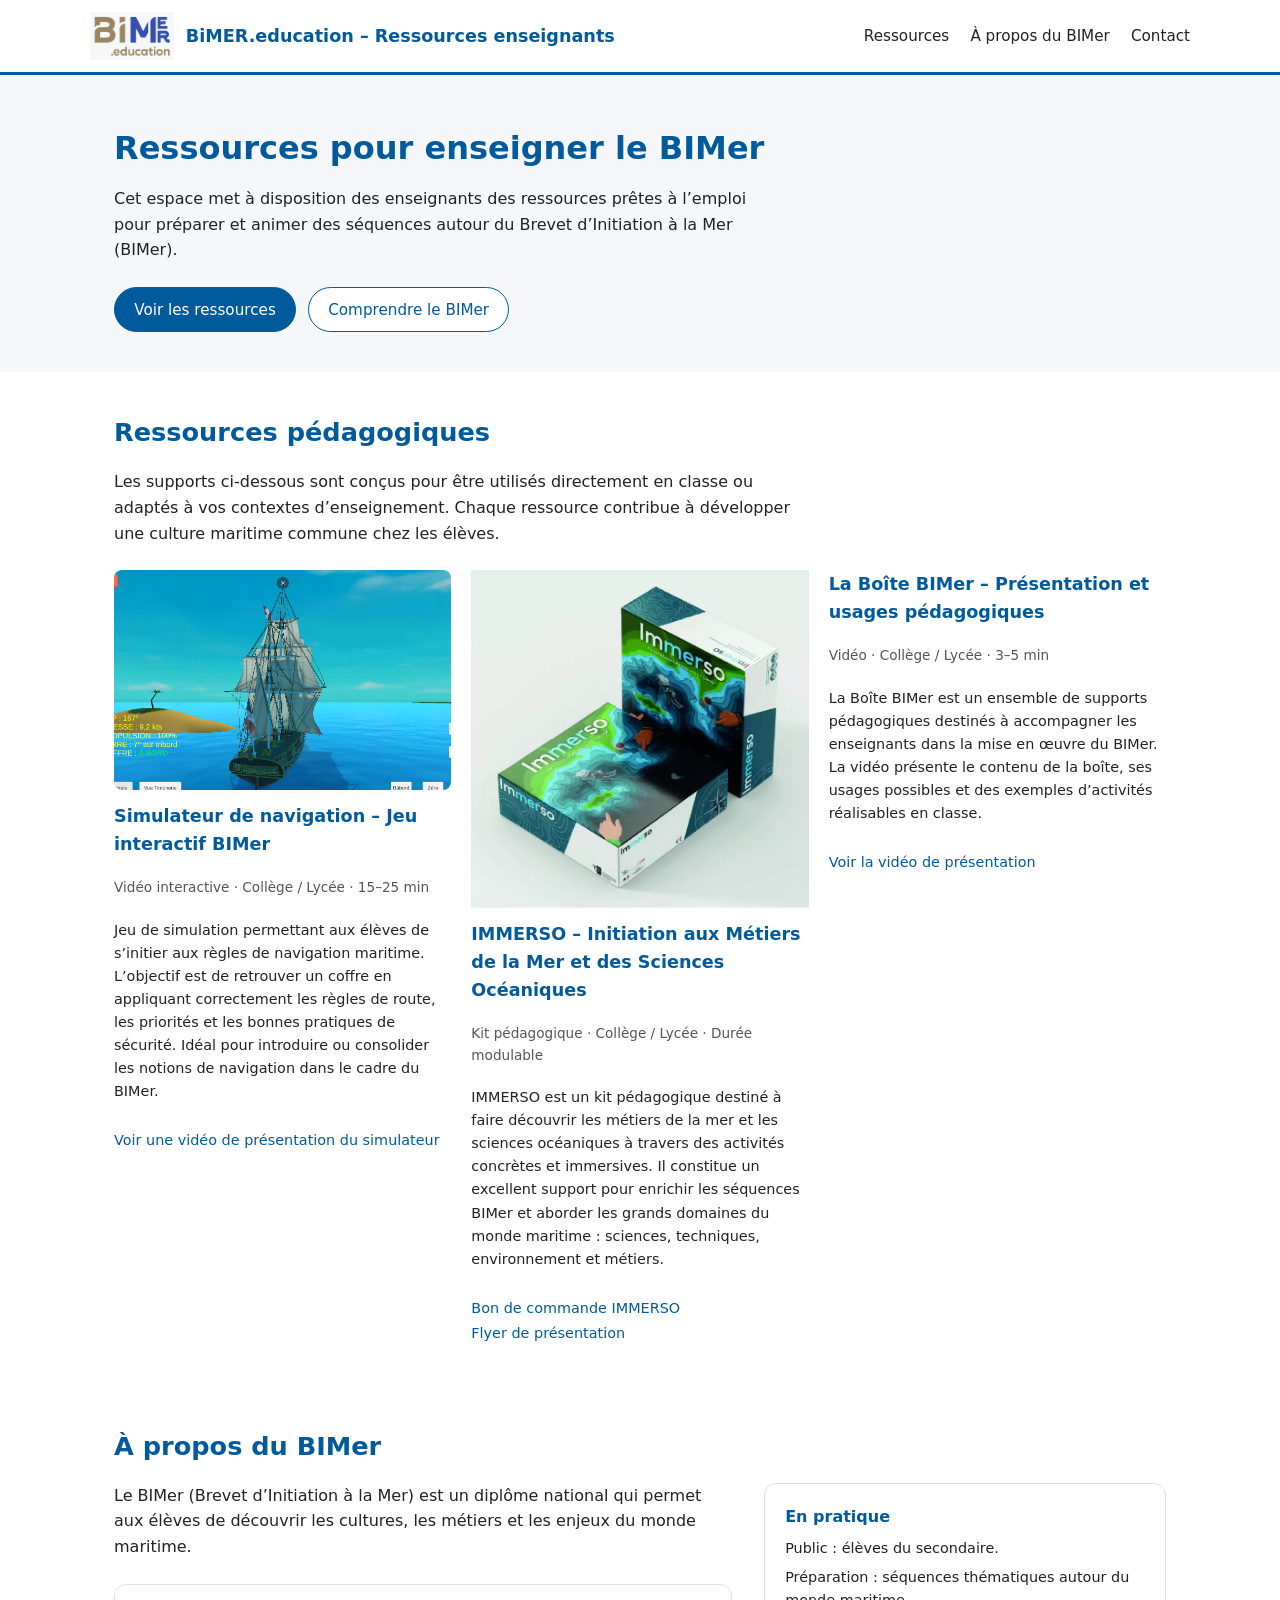
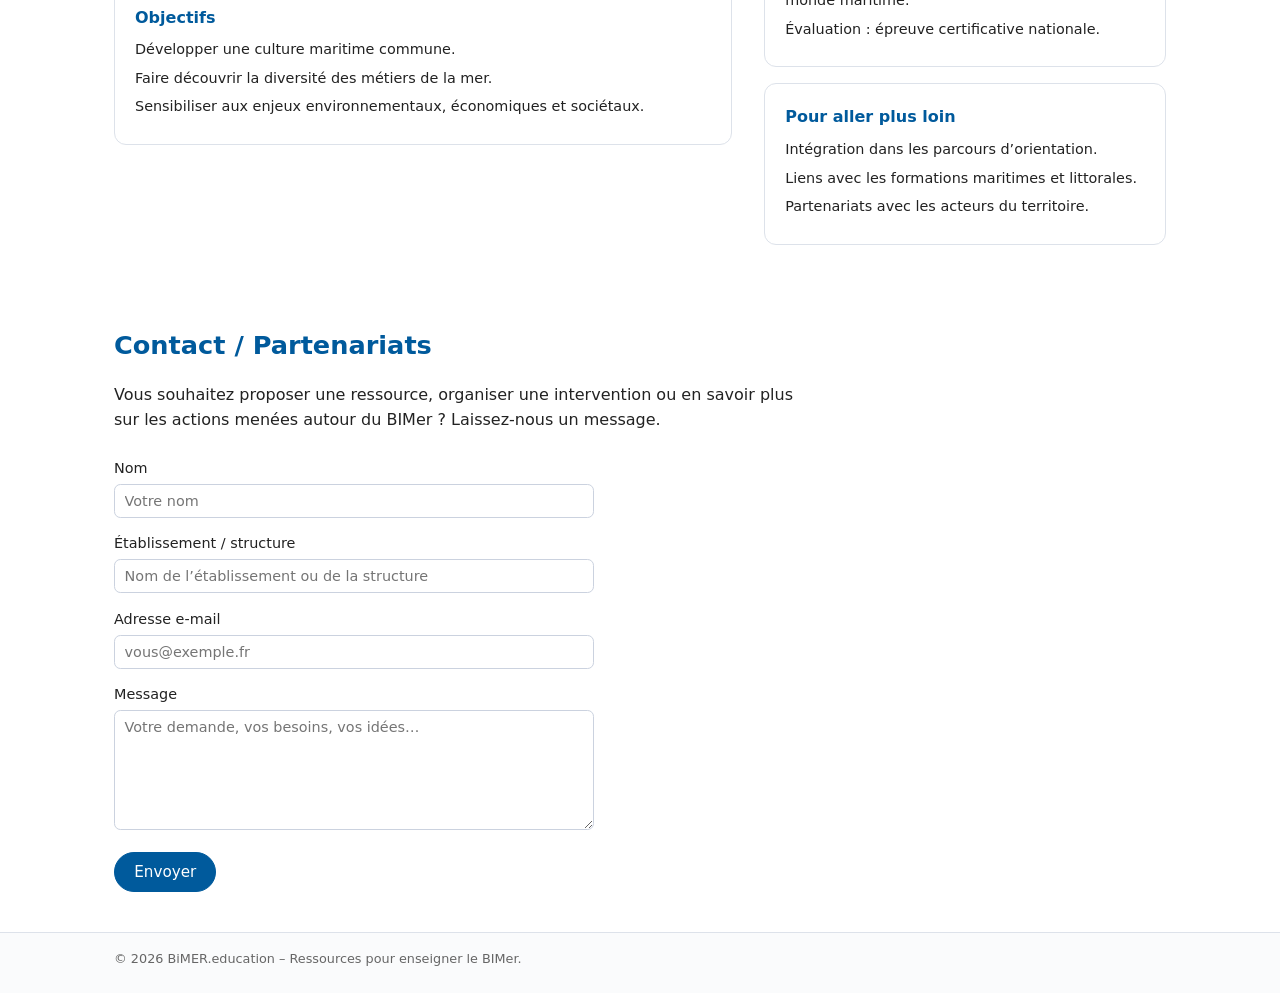
==== index.html @ 68fe8264 "Update index.html" ====
<!DOCTYPE html>
<html lang="fr">
<head>
  <meta charset="UTF-8">
  <title>Ressources pour enseigner le BIMer</title>
  <meta name="viewport" content="width=device-width, initial-scale=1">
  <link rel="stylesheet" href="css/style.css">
</head>

<body>

<header>
  <div class="container nav">
    <div class="logo">
      <img src="assets/logo-bimer.png" alt="Logo BiMER.education">
      <div class="logo-text">BiMER.education – Ressources enseignants</div>
    </div>
    <nav>
      <a href="#ressources">Ressources</a>
      <a href="#bimer">À propos du BIMer</a>
      <a href="#contact">Contact</a>
    </nav>
  </div>
</header>

<main>

  <!-- HERO -->
  <section class="hero">
    <div class="container">
      <h1>Ressources pour enseigner le BIMer</h1>
      <p>
        Cet espace met à disposition des enseignants des ressources prêtes à l’emploi
        pour préparer et animer des séquences autour du Brevet d’Initiation à la Mer (BIMer).
      </p>
      <div class="hero-buttons">
        <a href="#ressources" class="btn btn-primary">Voir les ressources</a>
        <a href="#bimer" class="btn btn-outline">Comprendre le BIMer</a>
      </div>
    </div>
  </section>

  <!-- RESSOURCES -->
  <section id="ressources">
    <div class="container">
      <h2>Ressources pédagogiques</h2>
      <p class="section-intro">
        Les supports ci-dessous sont conçus pour être utilisés directement en classe ou adaptés
        à vos contextes d’enseignement. Chaque ressource contribue à développer une culture
        maritime commune chez les élèves.
      </p>

      <div class="resources-grid">

        <!-- RESSOURCE 1 -->
        <article class="resource-card">
  <img src="assets/simulateur.png" alt="Simulateur de navigation" class="resource-img">

  <h3>Simulateur de navigation – Jeu interactif BIMer</h3>
  <div class="resource-meta">
    Vidéo interactive · Collège / Lycée · 15–25 min
  </div>
  <p class="resource-desc">
    Jeu de simulation permettant aux élèves de s’initier aux règles de navigation maritime.
    L’objectif est de retrouver un coffre en appliquant correctement les règles de route,
    les priorités et les bonnes pratiques de sécurité. Idéal pour introduire ou consolider
    les notions de navigation dans le cadre du BIMer.
  </p>
  <div class="resource-link">
    <a href="https://podeduc.apps.education.fr/video/142656-simulateur-bimer/" target="_blank" rel="noopener">
      Voir une vidéo de présentation du simulateur
    </a>
  </div>
</article>
   

        <!-- RESSOURCE 2 -->
        <article class="resource-card">
  <img src="assets/immerso.jpg" alt="IMMERSO – Initiation aux Métiers de la Mer et des Sciences Océaniques" class="resource-image">

  <h3>IMMERSO – Initiation aux Métiers de la Mer et des Sciences Océaniques</h3>

  <div class="resource-meta">
    Kit pédagogique · Collège / Lycée · Durée modulable
  </div>

  <p class="resource-desc">
    IMMERSO est un kit pédagogique destiné à faire découvrir les métiers de la mer
    et les sciences océaniques à travers des activités concrètes et immersives.
    Il constitue un excellent support pour enrichir les séquences BIMer et aborder
    les grands domaines du monde maritime : sciences, techniques, environnement et métiers.
  </p>

  <div class="resource-link">
    <a href="https://www.pedagogie.ac-aix-marseille.fr/upload/docs/application/pdf/2025-09/bon_de_commande_immerso.pdf" target="_blank" rel="noopener">
      Bon de commande IMMERSO
    </a><br>
    <a href="https://www.pedagogie.ac-aix-marseille.fr/upload/docs/application/pdf/2025-09/immerso_-_presentation.pdf" target="_blank" rel="noopener">
      Flyer de présentation
    </a>
  </div>
</article>

        <!-- RESSOURCE 3 -->
        <article class="resource-card">
          <h3>La Boîte BIMer – Présentation et usages pédagogiques</h3>
          <div class="resource-meta">
            Vidéo · Collège / Lycée · 3–5 min
          </div>
          <p class="resource-desc">
            La Boîte BIMer est un ensemble de supports pédagogiques destinés à accompagner
            les enseignants dans la mise en œuvre du BIMer. La vidéo présente le contenu
            de la boîte, ses usages possibles et des exemples d’activités réalisables en classe.
          </p>
          <div class="resource-link">
            <a href="https://podeduc.apps.education.fr/video/133400-la-boite-bimereducationmp4/" target="_blank" rel="noopener">
              Voir la vidéo de présentation
            </a>
          </div>
        </article>

      </div>
    </div>
  </section>

  <!-- A PROPOS -->
  <section id="bimer">
    <div class="container">
      <h2>À propos du BIMer</h2>
      <div class="about-grid">
        <div>
          <p class="section-intro">
            Le BIMer (Brevet d’Initiation à la Mer) est un diplôme national qui permet aux élèves
            de découvrir les cultures, les métiers et les enjeux du monde maritime.
          </p>
          <div class="about-box">
            <h3>Objectifs</h3>
            <ul class="about-list">
              <li>Développer une culture maritime commune.</li>
              <li>Faire découvrir la diversité des métiers de la mer.</li>
              <li>Sensibiliser aux enjeux environnementaux, économiques et sociétaux.</li>
            </ul>
          </div>
        </div>
        <div>
          <div class="about-box">
            <h3>En pratique</h3>
            <ul class="about-list">
              <li>Public : élèves du secondaire.</li>
              <li>Préparation : séquences thématiques autour du monde maritime.</li>
              <li>Évaluation : épreuve certificative nationale.</li>
            </ul>
          </div>
          <div class="about-box" style="margin-top: 1rem;">
            <h3>Pour aller plus loin</h3>
            <ul class="about-list">
              <li>Intégration dans les parcours d’orientation.</li>
              <li>Liens avec les formations maritimes et littorales.</li>
              <li>Partenariats avec les acteurs du territoire.</li>
            </ul>
          </div>
        </div>
      </div>
    </div>
  </section>

  <!-- CONTACT -->
  <section id="contact">
    <div class="container">
      <h2>Contact / Partenariats</h2>
      <p class="section-intro">
        Vous souhaitez proposer une ressource, organiser une intervention ou en savoir plus
        sur les actions menées autour du BIMer ? Laissez-nous un message.
      </p>

      <form class="contact-form" action="https://formsubmit.co/cmqindmer@gmail.com" method="POST">
  
  <!-- Anti-spam -->
  <input type="hidden" name="_captcha" value="false">
  
  <!-- Page de remerciement (optionnel) -->
  <input type="hidden" name="_next" value="https://cmqindmer-arch.github.io/bimer-education-site/merci.html">

  <div class="form-group">
    <label for="nom">Nom</label>
    <input id="nom" type="text" name="nom" placeholder="Votre nom" required>
  </div>

  <div class="form-group">
    <label for="etab">Établissement / structure</label>
    <input id="etab" type="text" name="etablissement" placeholder="Nom de l’établissement ou de la structure">
  </div>

  <div class="form-group">
    <label for="email">Adresse e-mail</label>
    <input id="email" type="email" name="email" placeholder="vous@exemple.fr" required>
  </div>

  <div class="form-group">
    <label for="message">Message</label>
    <textarea id="message" name="message" placeholder="Votre demande, vos besoins, vos idées…" required></textarea>
  </div>

  <button type="submit" class="btn btn-primary">Envoyer</button>
</form>
      </form>
    </div>
  </section>

</main>

<footer>
  <div class="container">
    © 2026 BiMER.education – Ressources pour enseigner le BIMer.
  </div>
</footer>

</body>
</html>
---- css/style.css ----
:root {
  --bimer-gold: #c9a46a;
  --bimer-blue: #005a9c;
  --bg-light: #f5f7fa;
  --text-dark: #222;
}

* {
  box-sizing: border-box;
  margin: 0;
  padding: 0;
  font-family: system-ui, -apple-system, BlinkMacSystemFont, "Segoe UI", sans-serif;
}

body {
  background: #ffffff;
  color: var(--text-dark);
  line-height: 1.6;
}

header {
  border-bottom: 3px solid var(--bimer-blue);
  background: #ffffff;
  position: sticky;
  top: 0;
  z-index: 10;
}

.container {
  max-width: 1100px;
  margin: 0 auto;
  padding: 0 1.5rem;
}

.nav {
  display: flex;
  align-items: center;
  justify-content: space-between;
  padding: 0.75rem 0;
}

.logo {
  display: flex;
  align-items: center;
  gap: 0.75rem;
}

.logo img {
  height: 48px;
  width: auto;
  display: block;
}

.logo-text {
  font-size: 1.1rem;
  font-weight: 600;
  color: var(--bimer-blue);
}

nav a {
  margin-left: 1rem;
  text-decoration: none;
  color: var(--text-dark);
  font-size: 0.95rem;
  font-weight: 500;
}

nav a:hover {
  color: var(--bimer-blue);
}

.hero {
  padding: 3rem 0 2.5rem;
  background: var(--bg-light);
}

.hero h1 {
  font-size: 2rem;
  margin-bottom: 0.75rem;
  color: var(--bimer-blue);
}

.hero p {
  max-width: 650px;
  margin-bottom: 1.5rem;
}

.hero-buttons {
  display: flex;
  flex-wrap: wrap;
  gap: 0.75rem;
}

.btn {
  display: inline-block;
  padding: 0.6rem 1.2rem;
  border-radius: 999px;
  border: 1px solid var(--bimer-blue);
  text-decoration: none;
  font-size: 0.95rem;
  font-weight: 500;
  cursor: pointer;
}

.btn-primary {
  background: var(--bimer-blue);
  color: #fff;
}

.btn-outline {
  background: #fff;
  color: var(--bimer-blue);
}

section {
  padding: 2.5rem 0;
}

section h2 {
  font-size: 1.6rem;
  margin-bottom: 1rem;
  color: var(--bimer-blue);
}

.section-intro {
  max-width: 700px;
  margin-bottom: 1.5rem;
}

.resources-grid {
  display: grid;
  grid-template-columns: repeat(auto-fit, minmax(260px, 1fr));
  gap: 1.25rem;
}

.resource-card {
  display: flex;
  flex-direction: column;
  gap: 12px;
}

.resource-img {
  width: 100%;
  height: 220px;        /* Ajuste la hauteur ici si tu veux plus ou moins grand */
  object-fit: cover;    /* Remplit la zone sans déformation */
  border-radius: 8px;   /* Même arrondi que la carte */
  display: block;
}
.resource-card h3 {
  font-size: 1.1rem;
  margin-bottom: 0.4rem;
  color: var(--bimer-blue);
}

.resource-meta {
  font-size: 0.85rem;
  color: #555;
  margin-bottom: 0.5rem;
}

.resource-desc {
  font-size: 0.9rem;
  margin-bottom: 0.75rem;
}

.resource-link a {
  font-size: 0.9rem;
  color: var(--bimer-blue);
  text-decoration: none;
  font-weight: 500;
}

.resource-link a:hover {
  text-decoration: underline;
}

.about-grid {
  display: grid;
  grid-template-columns: minmax(0, 2fr) minmax(0, 1.3fr);
  gap: 2rem;
  align-items: flex-start;
}

.about-box {
  border-radius: 0.75rem;
  border: 1px solid #dde2ea;
  padding: 1.25rem;
  background: #fff;
  font-size: 0.95rem;
}

.about-box h3 {
  font-size: 1rem;
  margin-bottom: 0.5rem;
  color: var(--bimer-blue);
}

.about-list {
  list-style: none;
  padding-left: 0;
  font-size: 0.9rem;
}

.about-list li {
  margin-bottom: 0.35rem;
}

.contact-form {
  max-width: 480px;
}

.form-group {
  margin-bottom: 0.9rem;
}

label {
  display: block;
  font-size: 0.9rem;
  margin-bottom: 0.25rem;
}

input, textarea {
  width: 100%;
  padding: 0.5rem 0.6rem;
  border-radius: 0.4rem;
  border: 1px solid #cbd2df;
  font-size: 0.9rem;
}

textarea {
  min-height: 120px;
  resize: vertical;
}

footer {
  border-top: 1px solid #dde2ea;
  padding: 1rem 0 1.5rem;
  font-size: 0.8rem;
  color: #666;
  background: #fafbfc;
}

@media (max-width: 720px) {
  .nav {
    flex-direction: column;
    align-items: flex-start;
    gap: 0.5rem;
  }
  nav a {
    margin-left: 0;
    margin-right: 1rem;
  }
  .hero {
    padding-top: 2rem;
  }
  .about-grid {
    grid-template-columns: 1fr;
  }
}
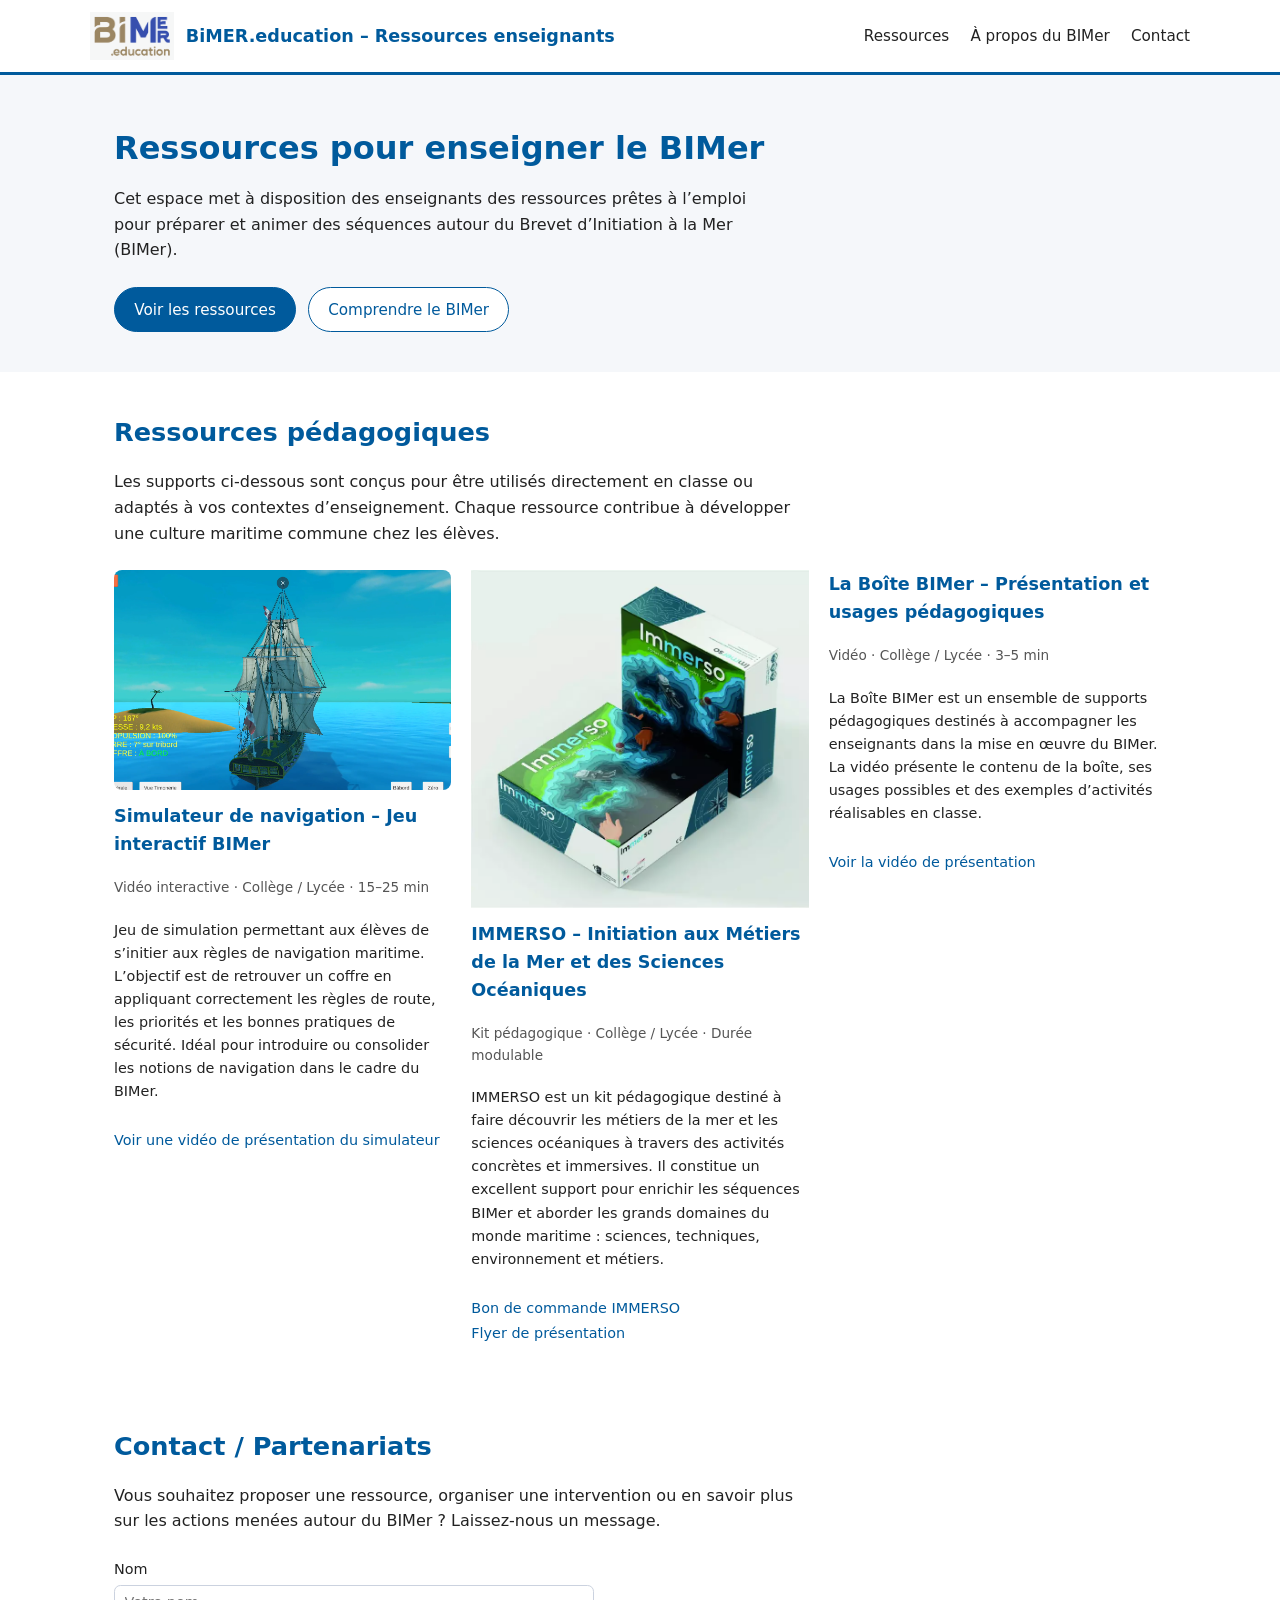
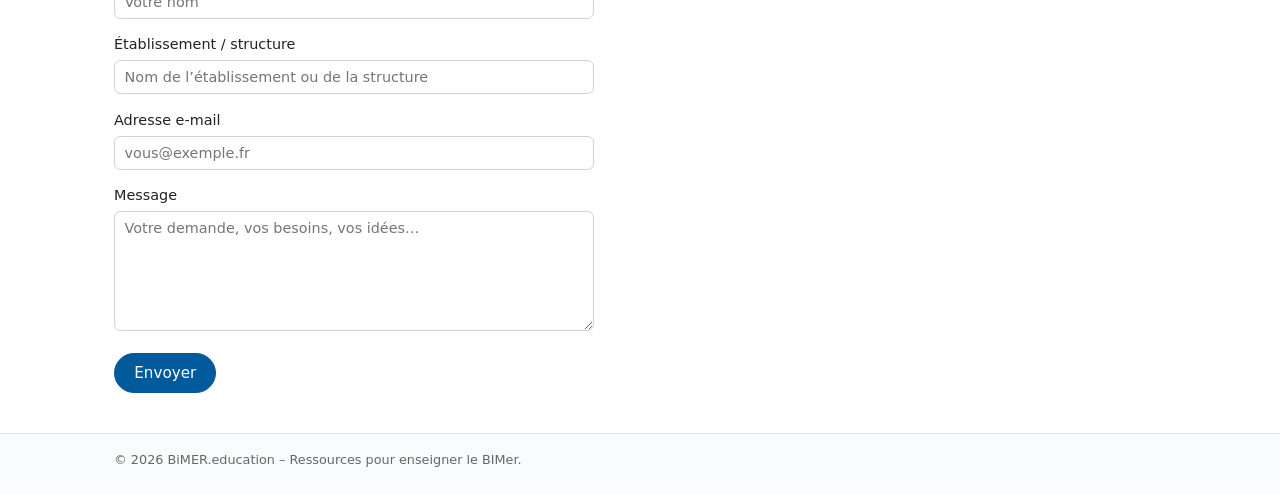
==== commit c1fc3380: "Update index.html" ====
--- a/index.html
+++ b/index.html
@@ -123,47 +123,6 @@
     </div>
   </section>
 
-  <!-- A PROPOS -->
-  <section id="bimer">
-    <div class="container">
-      <h2>À propos du BIMer</h2>
-      <div class="about-grid">
-        <div>
-          <p class="section-intro">
-            Le BIMer (Brevet d’Initiation à la Mer) est un diplôme national qui permet aux élèves
-            de découvrir les cultures, les métiers et les enjeux du monde maritime.
-          </p>
-          <div class="about-box">
-            <h3>Objectifs</h3>
-            <ul class="about-list">
-              <li>Développer une culture maritime commune.</li>
-              <li>Faire découvrir la diversité des métiers de la mer.</li>
-              <li>Sensibiliser aux enjeux environnementaux, économiques et sociétaux.</li>
-            </ul>
-          </div>
-        </div>
-        <div>
-          <div class="about-box">
-            <h3>En pratique</h3>
-            <ul class="about-list">
-              <li>Public : élèves du secondaire.</li>
-              <li>Préparation : séquences thématiques autour du monde maritime.</li>
-              <li>Évaluation : épreuve certificative nationale.</li>
-            </ul>
-          </div>
-          <div class="about-box" style="margin-top: 1rem;">
-            <h3>Pour aller plus loin</h3>
-            <ul class="about-list">
-              <li>Intégration dans les parcours d’orientation.</li>
-              <li>Liens avec les formations maritimes et littorales.</li>
-              <li>Partenariats avec les acteurs du territoire.</li>
-            </ul>
-          </div>
-        </div>
-      </div>
-    </div>
-  </section>
-
   <!-- CONTACT -->
   <section id="contact">
     <div class="container">
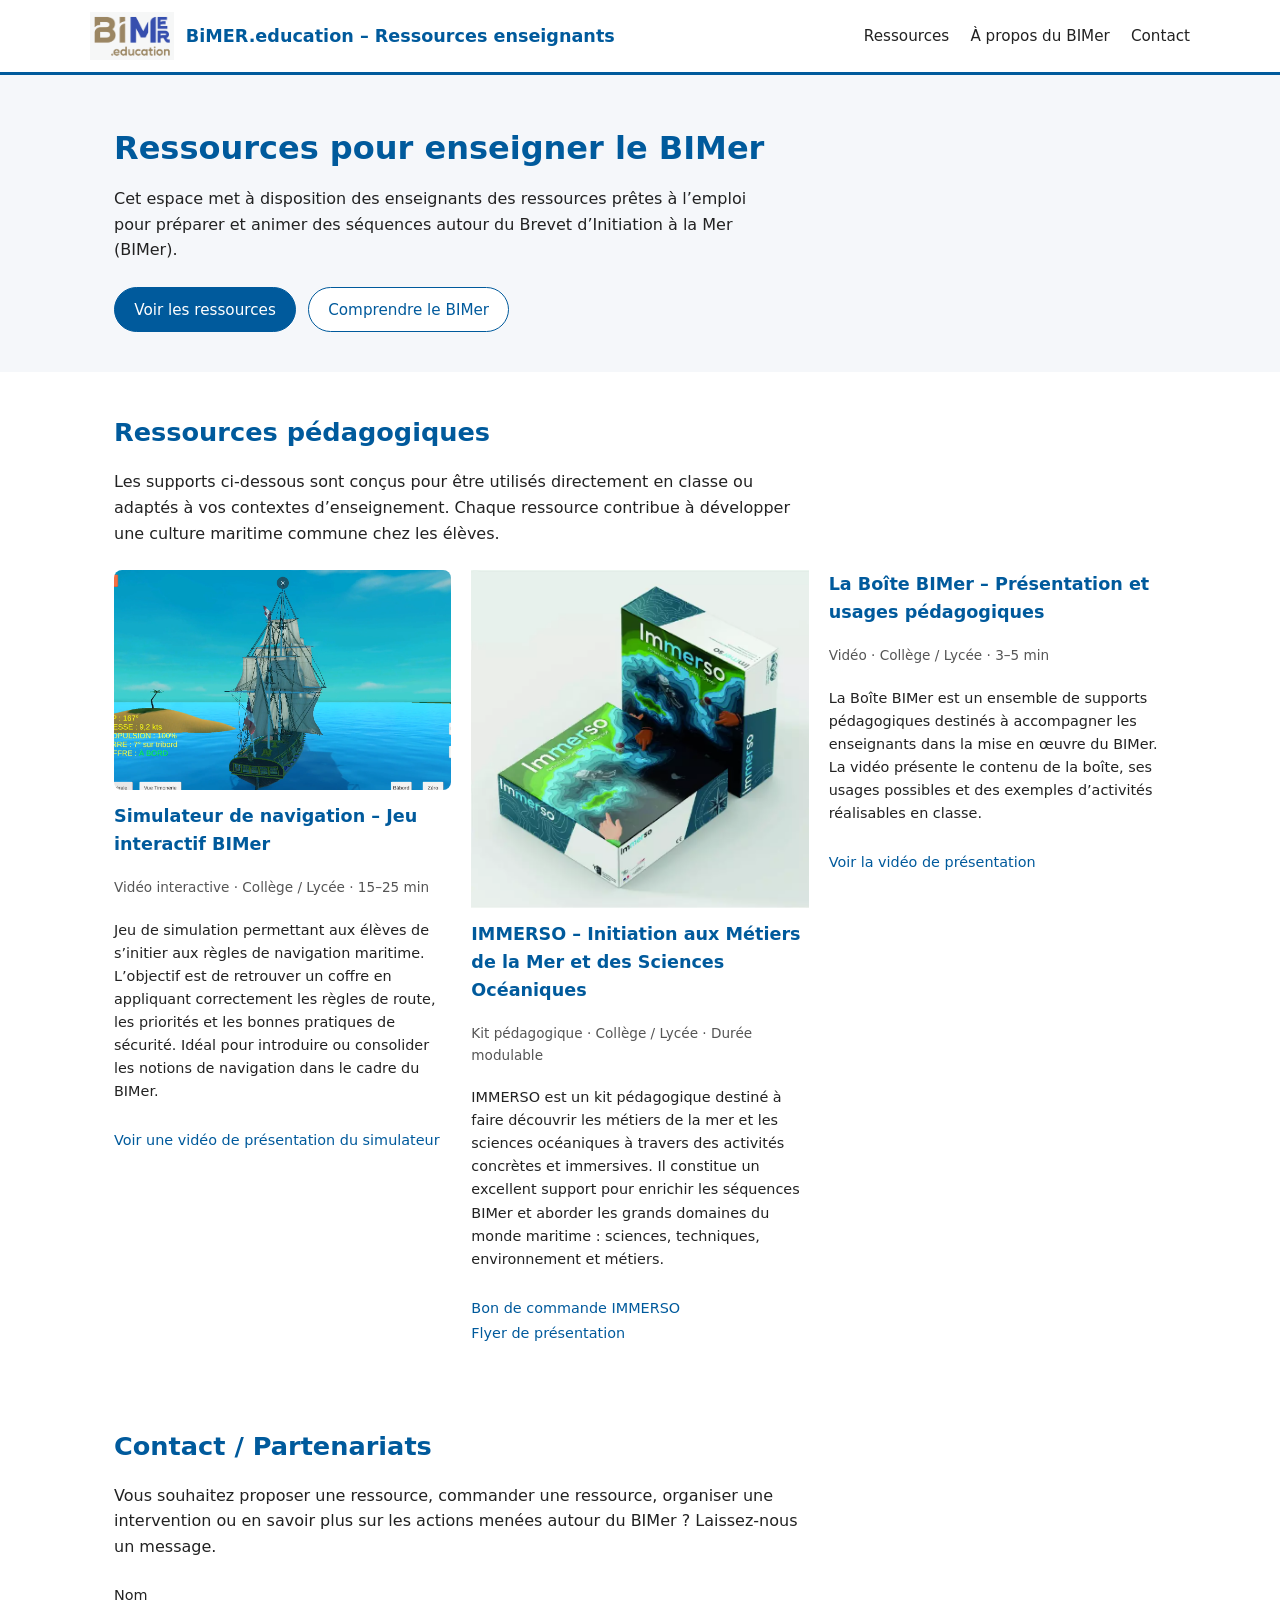
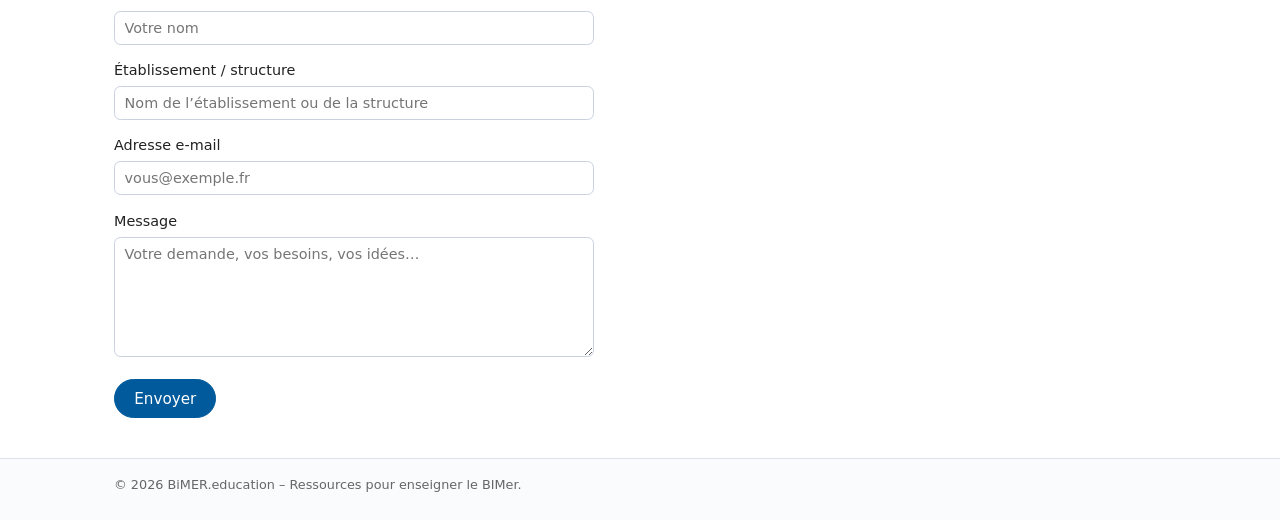
==== commit 37b29732: "Update index.html" ====
--- a/index.html
+++ b/index.html
@@ -128,7 +128,7 @@
     <div class="container">
       <h2>Contact / Partenariats</h2>
       <p class="section-intro">
-        Vous souhaitez proposer une ressource, organiser une intervention ou en savoir plus
+        Vous souhaitez proposer une ressource, commander une ressource, organiser une intervention ou en savoir plus
         sur les actions menées autour du BIMer ? Laissez-nous un message.
       </p>
 
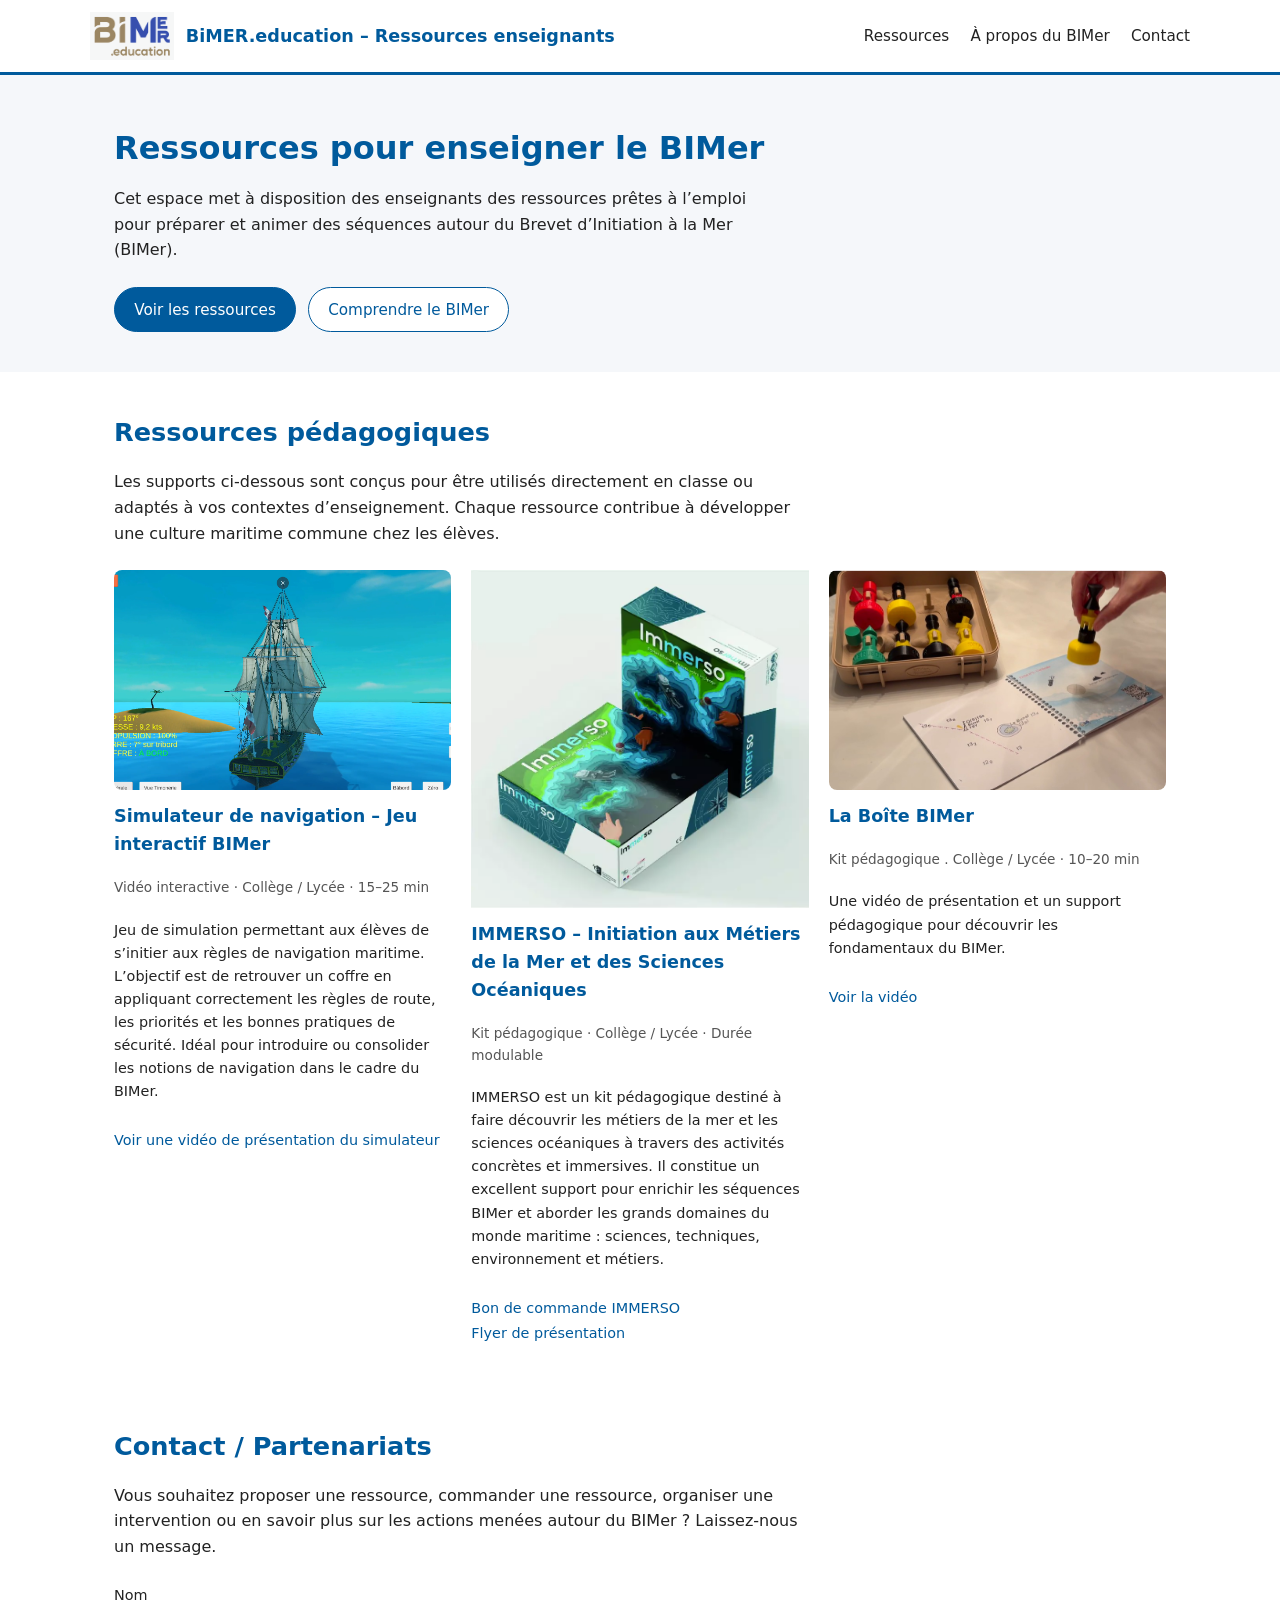
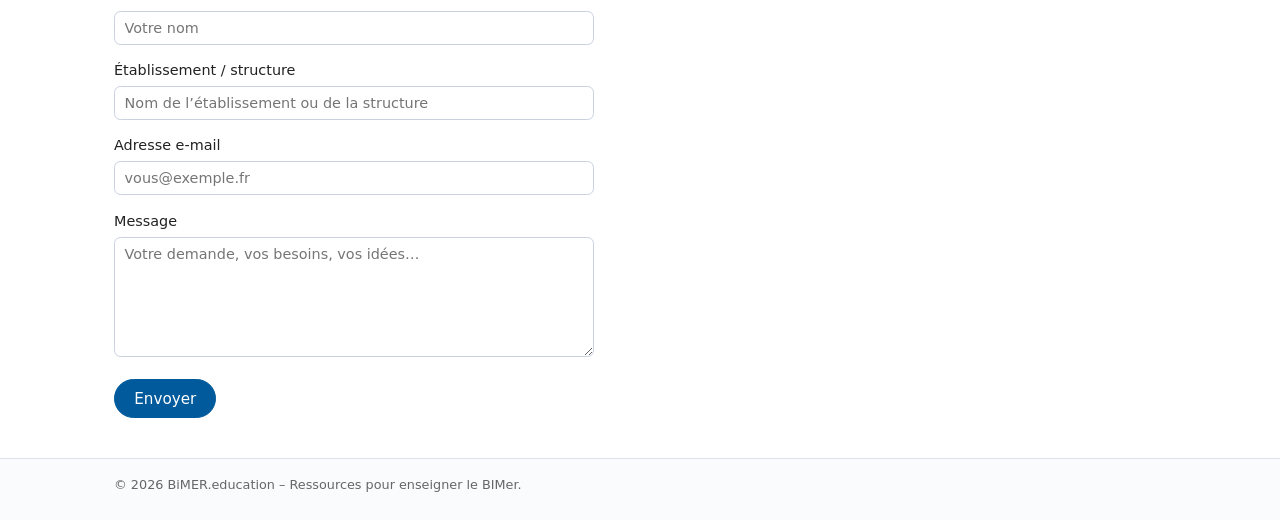
==== commit 4d7c49ea: "toutes les images" ====
--- a/index.html
+++ b/index.html
@@ -102,22 +102,20 @@
 </article>
 
         <!-- RESSOURCE 3 -->
-        <article class="resource-card">
-          <h3>La Boîte BIMer – Présentation et usages pédagogiques</h3>
-          <div class="resource-meta">
-            Vidéo · Collège / Lycée · 3–5 min
-          </div>
-          <p class="resource-desc">
-            La Boîte BIMer est un ensemble de supports pédagogiques destinés à accompagner
-            les enseignants dans la mise en œuvre du BIMer. La vidéo présente le contenu
-            de la boîte, ses usages possibles et des exemples d’activités réalisables en classe.
-          </p>
-          <div class="resource-link">
-            <a href="https://podeduc.apps.education.fr/video/133400-la-boite-bimereducationmp4/" target="_blank" rel="noopener">
-              Voir la vidéo de présentation
-            </a>
-          </div>
-        </article>
+       <article class="resource-card">
+  <img src="assets/boitebimer.jpg" alt="La Boîte BIMer" class="resource-img">
+
+  <h3>La Boîte BIMer</h3>
+  <div class="resource-meta">
+    Kit pédagogique . Collège / Lycée · 10–20 min
+  </div>
+  <p class="resource-desc">
+    Une vidéo de présentation et un support pédagogique pour découvrir les fondamentaux du BIMer.
+  </p>
+  <div class="resource-link">
+    <a href="https://www.youtube.com/watch?v=..." target="_blank">Voir la vidéo</a>
+  </div>
+</article>
 
       </div>
     </div>
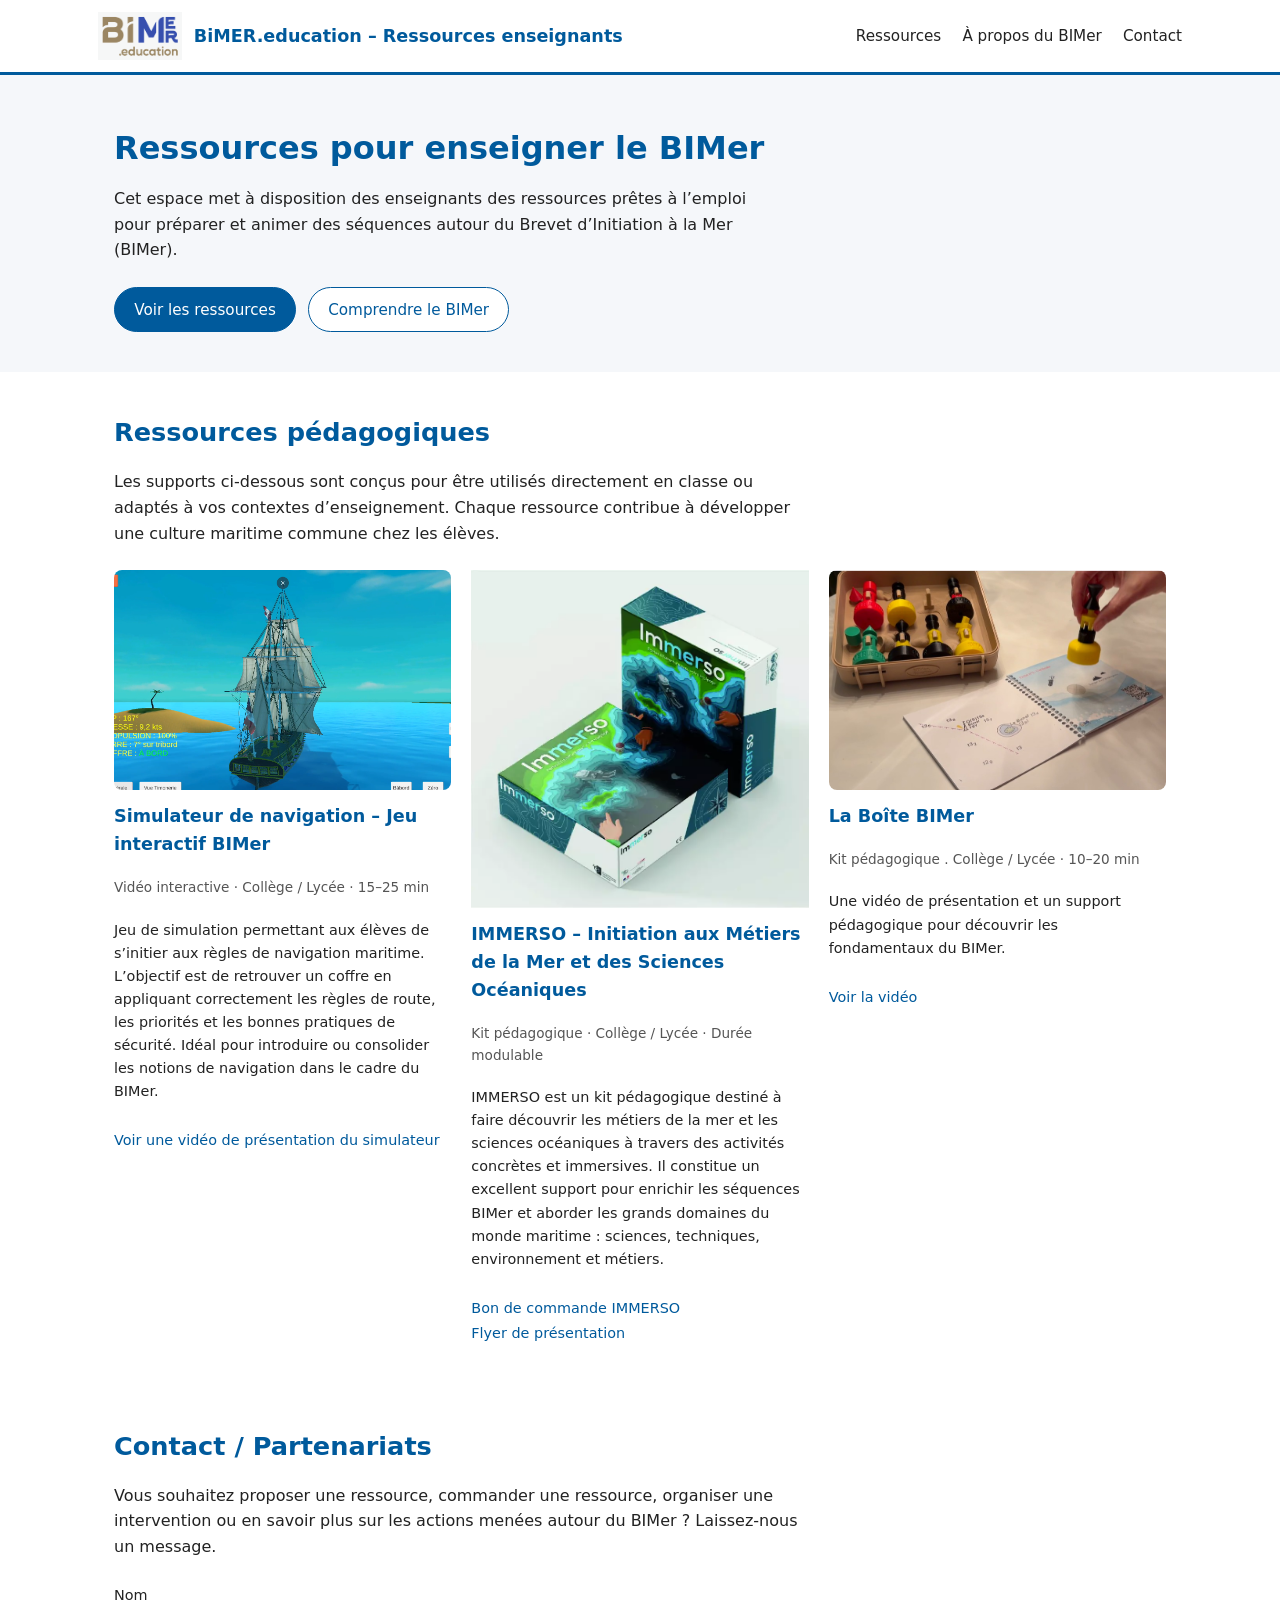
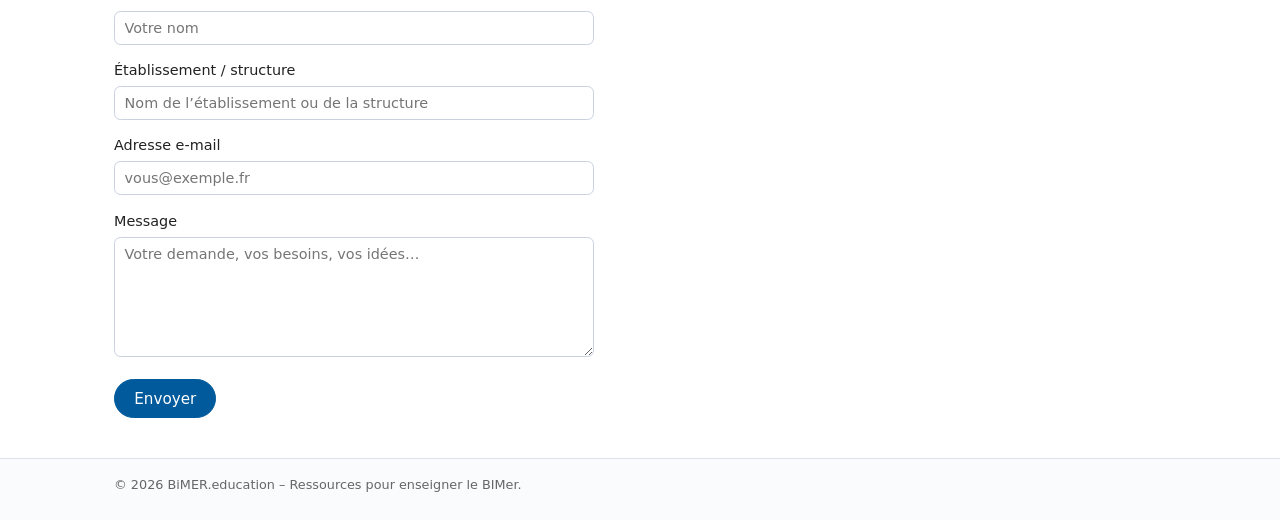
==== commit 2df83562: "navabar padding" ====
--- a/css/style.css
+++ b/css/style.css
@@ -36,7 +36,7 @@
   display: flex;
   align-items: center;
   justify-content: space-between;
-  padding: 0.75rem 0;
+  padding: 0.75rem 8px;
 }
 
 .logo {
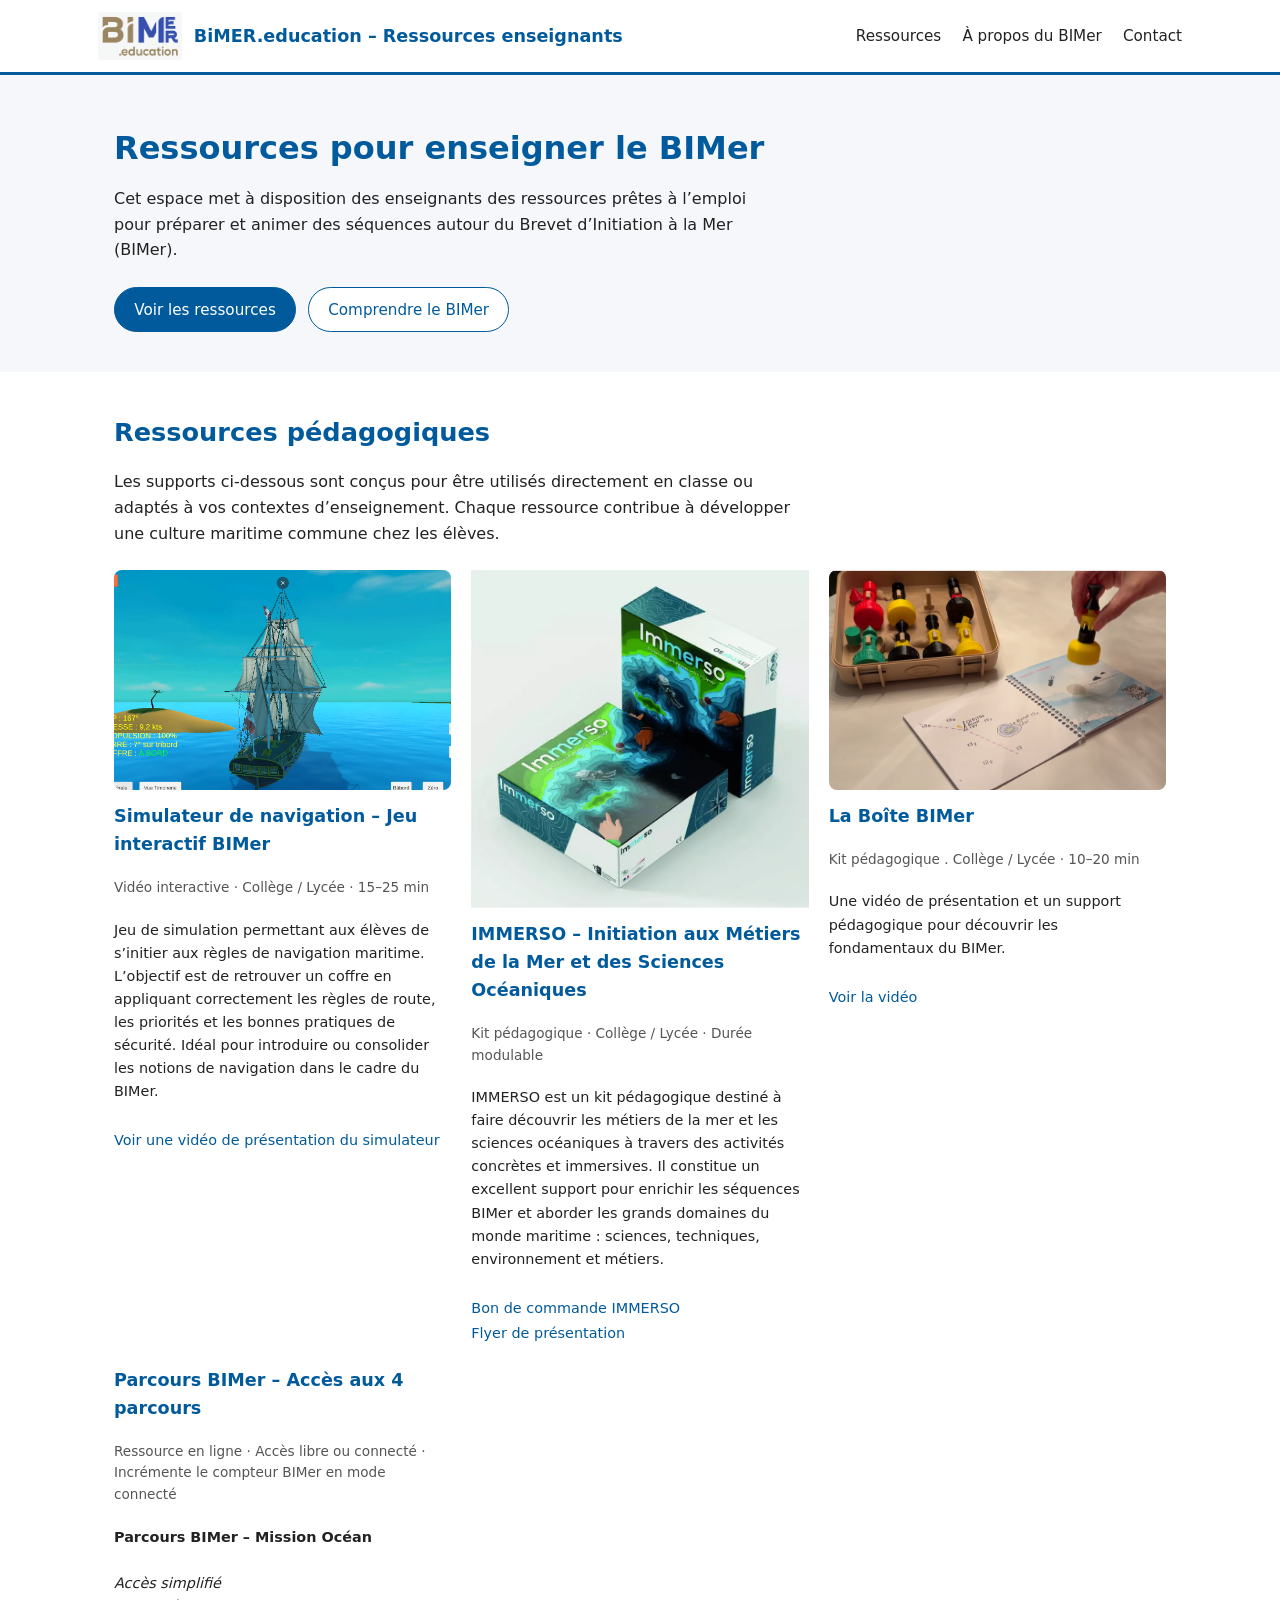
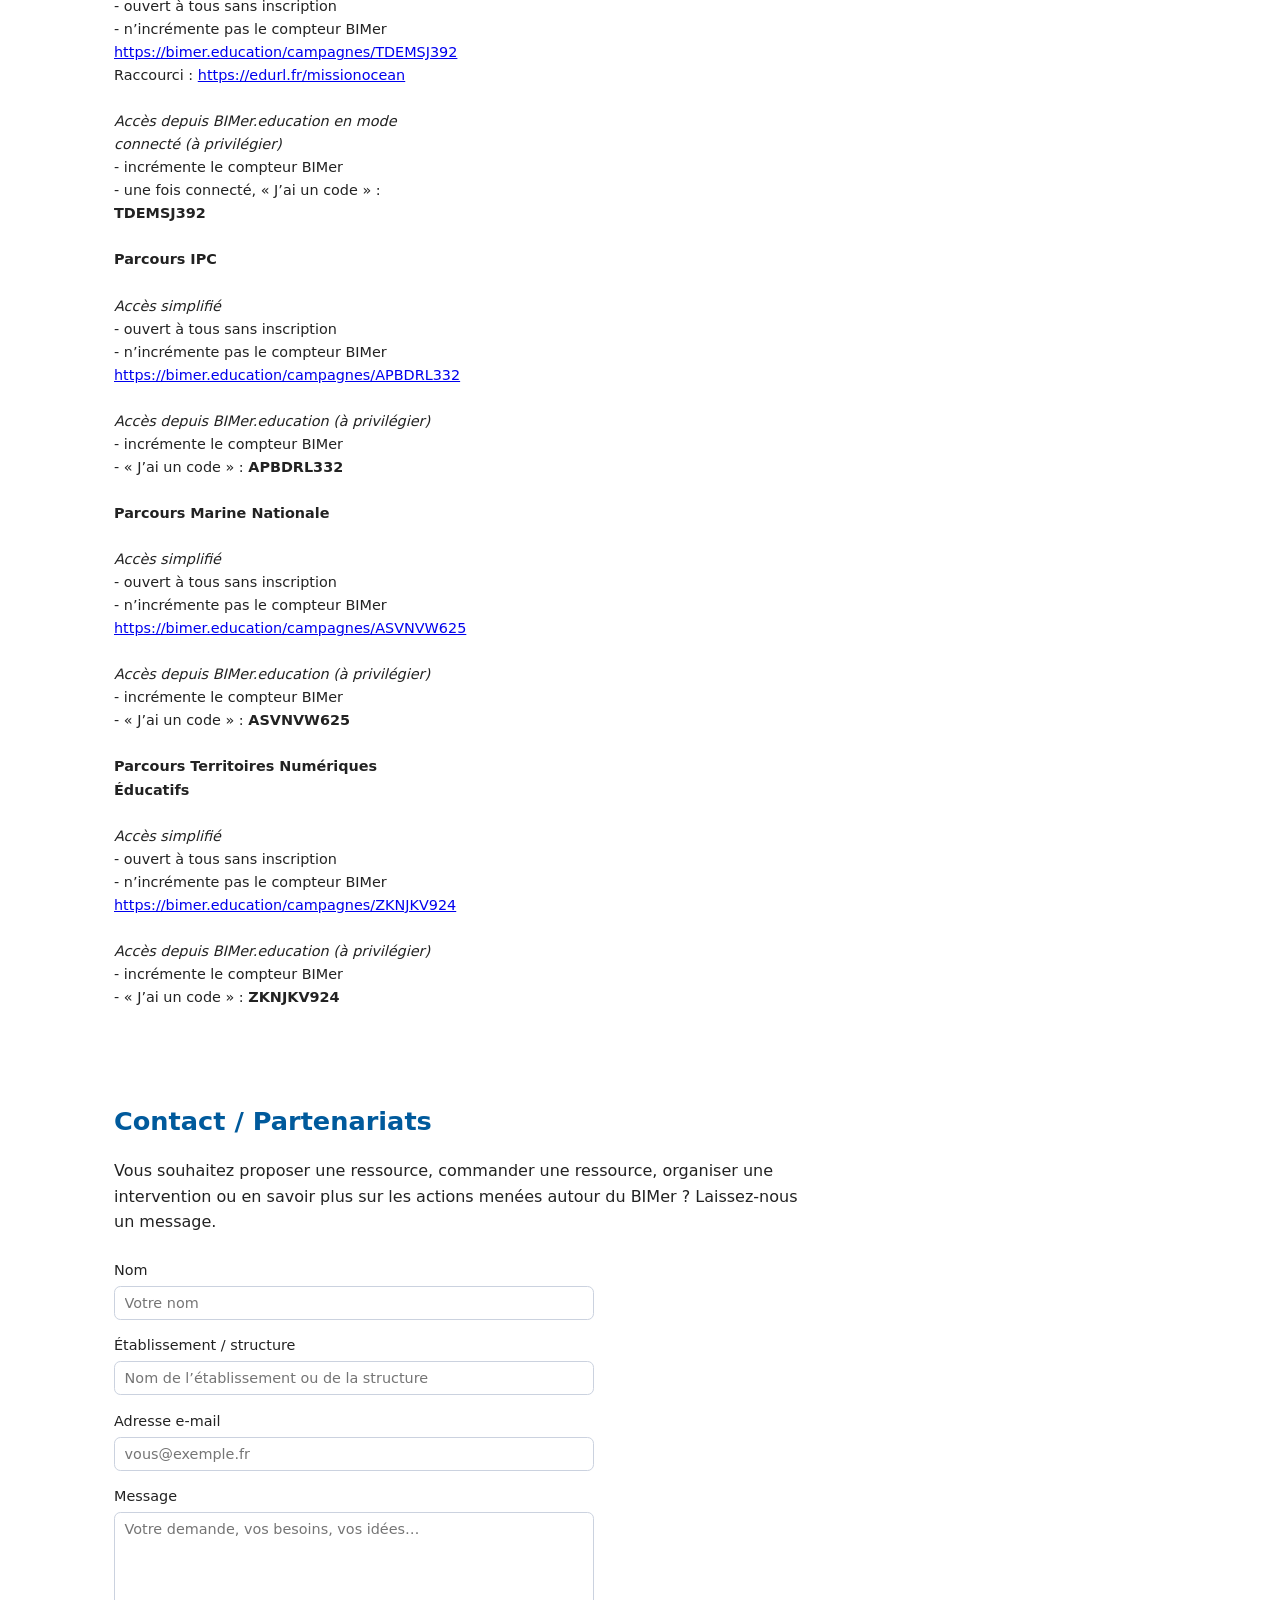
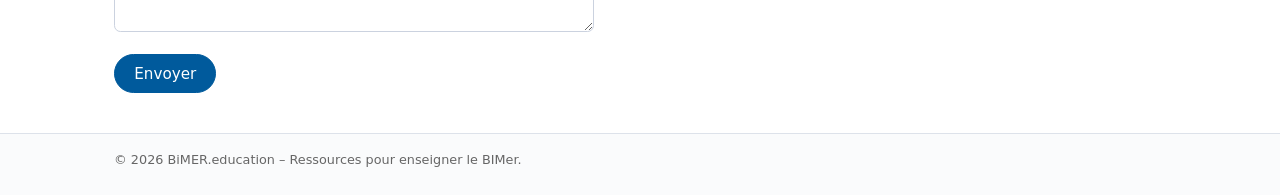
==== commit 0da1f8fe: "Update index.html" ====
--- a/index.html
+++ b/index.html
@@ -117,6 +117,56 @@
   </div>
 </article>
 
+<article class="resource-card">
+  <h3>Parcours BIMer – Accès aux 4 parcours</h3>
+
+  <div class="resource-meta">
+    Ressource en ligne · Accès libre ou connecté · Incrémente le compteur BIMer en mode connecté
+  </div>
+
+  <p class="resource-desc">
+    <strong>Parcours BIMer – Mission Océan</strong><br><br>
+    <em>Accès simplifié</em><br>
+    - ouvert à tous sans inscription<br>
+    - n’incrémente pas le compteur BIMer<br>
+    <a href="https://bimer.education/campagnes/TDEMSJ392" target="_blank">https://bimer.education/campagnes/TDEMSJ392</a><br>
+    Raccourci : <a href="https://edurl.fr/missionocean" target="_blank">https://edurl.fr/missionocean</a><br><br>
+
+    <em>Accès depuis BIMer.education en mode connecté (à privilégier)</em><br>
+    - incrémente le compteur BIMer<br>
+    - une fois connecté, « J’ai un code » : <strong>TDEMSJ392</strong><br><br>
+
+    <strong>Parcours IPC</strong><br><br>
+    <em>Accès simplifié</em><br>
+    - ouvert à tous sans inscription<br>
+    - n’incrémente pas le compteur BIMer<br>
+    <a href="https://bimer.education/campagnes/APBDRL332" target="_blank">https://bimer.education/campagnes/APBDRL332</a><br><br>
+
+    <em>Accès depuis BIMer.education (à privilégier)</em><br>
+    - incrémente le compteur BIMer<br>
+    - « J’ai un code » : <strong>APBDRL332</strong><br><br>
+
+    <strong>Parcours Marine Nationale</strong><br><br>
+    <em>Accès simplifié</em><br>
+    - ouvert à tous sans inscription<br>
+    - n’incrémente pas le compteur BIMer<br>
+    <a href="https://bimer.education/campagnes/ASVNVW625" target="_blank">https://bimer.education/campagnes/ASVNVW625</a><br><br>
+
+    <em>Accès depuis BIMer.education (à privilégier)</em><br>
+    - incrémente le compteur BIMer<br>
+    - « J’ai un code » : <strong>ASVNVW625</strong><br><br>
+
+    <strong>Parcours Territoires Numériques Éducatifs</strong><br><br>
+    <em>Accès simplifié</em><br>
+    - ouvert à tous sans inscription<br>
+    - n’incrémente pas le compteur BIMer<br>
+    <a href="https://bimer.education/campagnes/ZKNJKV924" target="_blank">https://bimer.education/campagnes/ZKNJKV924</a><br><br>
+
+    <em>Accès depuis BIMer.education (à privilégier)</em><br>
+    - incrémente le compteur BIMer<br>
+    - « J’ai un code » : <strong>ZKNJKV924</strong>
+  </p>
+</article>
       </div>
     </div>
   </section>
